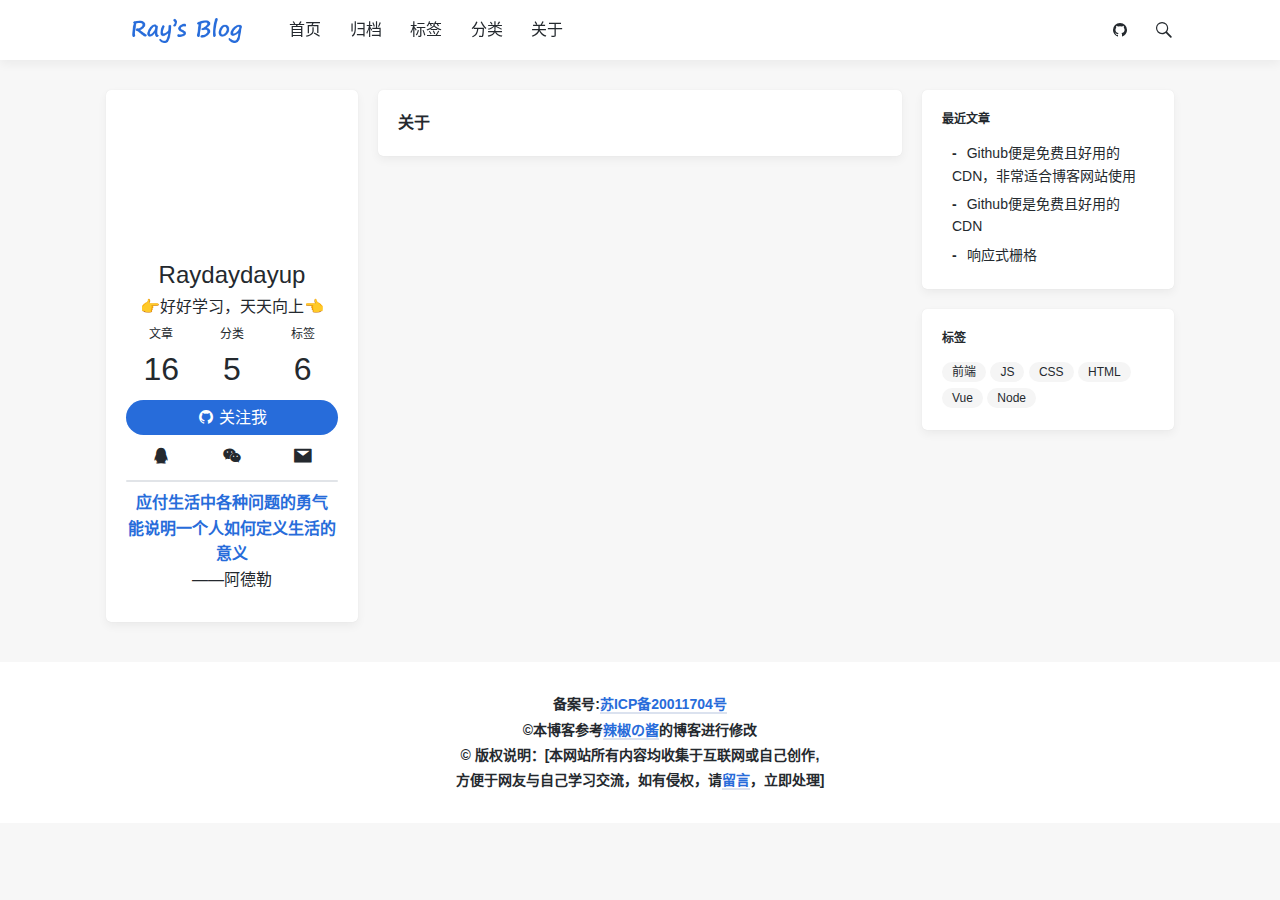
==== about.html @ 16dcd5f9 "分类页" ====
<!DOCTYPE html>
<html lang="zh-CN">

<head>
  <meta charset="UTF-8">
  <meta name="viewport" content="width=device-width, initial-scale=1.0">
  <title>关于-Ray&#39;s Blog</title>
  <link rel="shortcut icon" href="./favicon.ico" type="image/x-icon">
  <link rel="stylesheet" href="./css/base.css">
  <link rel="stylesheet" href="./css/grid.css">
  <link rel="stylesheet" href="./css/animate.css">
  <link rel="stylesheet" href="./css/iconfont.css">
  <link rel="stylesheet" href="./css/markdown.css">
  <link rel="stylesheet" href="./css/archive.css">
  <script src="./js/rem.js"></script>
  <!-- <script src="./lib/lazysizes.min.js" async=""></script> -->
</head>

<body>
  <!-- 头部导航栏 -->
  <header class="common-header">
    <div class="container height-100 clearfix">
      <div class="row">
        <div class="col-2 logo">
          <a href="./index.html">
            <img src="./images/logo362x82.png" alt="">
          </a>
        </div>
        <nav class="col-10 menu">
          <div class="visible-lg clearfix">
            <div class="menu-left fl">
              <a href="#">首页</a>
              <a href="#">归档</a>
              <a href="#">标签</a>
              <a href="#">分类</a>
              <a href="#">关于</a>
            </div>
            <div class="menu-right fr">
              <a href="#"><i class="iconfont icon-github-fill"></i></a>
              <a href="#"><i class="iconfont icon-search"></i></a>
            </div>
          </div>
          <div class="hidden-lg menu-not-lg">
            <a href="#">首页</a>
            <a href="#">归档</a>
            <a href="#">标签</a>
            <a href="#">分类</a>
            <a href="#">关于</a>
            <a href="#"><i class="iconfont icon-github-fill"></i></a>
            <a href="#"><i class="iconfont icon-search"></i></a>
          </div>
        </nav>
      </div>

    </div>


  </header>
  <!-- 主体内容 -->
  <div class="container animated fadeIn">
    <!-- 用来当作padding-top -->
    <div class="row visible-lg" style="height: 80px;"></div>
    <div class="row visible-md" style="height: 140px;"></div>
    <div class="row visible-sm" style="height: 125px;"></div>
    <div class="row">
      <!-- 左边区域 -->
      <div id="left-area" class="col-3-slg col-4-md hidden-sm">
        <div class="card-container">
          <div class="card-content personal-info">
            <div class="user-img">
              <img src="./favicon.ico" alt="">
            </div>
            <h2 class="font-regular">Raydaydayup</h2>
            <p>👉好好学习，天天向上👈</p>
            <nav class="row nav-statistics">
              <!-- <div class="col-4-sm"></div> -->
              <a href="#" class="col-4-sm">
                <h6 class="font-regular">文章</h6>
                <h2 class="font-regular">16</h2>
              </a>
              <a href="#" class="col-4-sm">
                <h6 class="font-regular">分类</h6>
                <h2 class="font-regular">5</h2>
              </a>
              <a href="#" class="col-4-sm">
                <h6 class="font-regular">标签</h6>
                <h2 class="font-regular">6</h2>
              </a>
            </nav>
            <a href="#" class="row nav-github"><i class="iconfont icon-github-fill"></i><span>关注我</span></a>
            <nav class="row nav-contact">
              <a href="#" class="col-4-sm">
                <i class="iconfont icon-QQ"></i>
              </a>
              <a href="#" class="col-4-sm">
                <i class="iconfont icon-wechat-fill"></i>
              </a>
              <a href="#" class="col-4-sm">
                <i class="iconfont icon-mail-fill"></i>
              </a>
            </nav>
            <hr>
            <div class="words">
              <p class="font-heavy">应付生活中各种问题的勇气</p>
              <p class="font-heavy">能说明一个人如何定义生活的意义</p>
              <p>——阿德勒</p>
            </div>
          </div>
        </div>
        <div class="card-container hidden-slg">
          <div class="card-content category-card recent-articles">
            <h6>最近文章</h6>
            <a href="#">Github便是免费且好用的CDN，非常适合博客网站使用</a>
            <a href="#">Github便是免费且好用的CDN</a>
            <a href="#">响应式栅格</a>
          </div>
        </div>
        <div class="card-container hidden-slg">
          <div class="card-content tags-card">
            <h6>标签</h6>
            <a href="#">前端</a>
            <a href="#">JS</a>
            <a href="#">CSS</a>
            <a href="#">HTML</a>
            <a href="#">Vue</a>
            <a href="#">Node</a>
          </div>
        </div>
      </div>
      <!-- 中间文章列表 -->
      <div id="center-area" class="col-6-slg col-8-md">
        <div class="card-container">
          <div class="card-content">
            <h4>关于</h4>
            <!-- <img src="./images/slider1.jpg" alt=""> -->
          </div>
        </div>


      </div>
      <div class="col-3-slg col-4-md  visible-sm">
        <div class="card-container">
          <div class="card-content personal-info">
            <div class="user-img">
              <img src="./favicon.ico" alt="">
            </div>
            <h2 class="font-regular">Raydaydayup</h2>
            <p>👉好好学习，天天向上👈</p>
            <nav class="row nav-statistics">
              <!-- <div class="col-4-sm"></div> -->
              <a href="#" class="col-4-sm">
                <h6 class="font-regular">文章</h6>
                <h2 class="font-regular">16</h2>
              </a>
              <a href="#" class="col-4-sm">
                <h6 class="font-regular">分类</h6>
                <h2 class="font-regular">5</h2>
              </a>
              <a href="#" class="col-4-sm">
                <h6 class="font-regular">标签</h6>
                <h2 class="font-regular">6</h2>
              </a>
            </nav>
            <a href="#" class="row nav-github"><i class="iconfont icon-github-fill"></i><span>关注我</span></a>
            <nav class="row nav-contact">
              <a href="#" class="col-4-sm">
                <i class="iconfont icon-QQ"></i>
              </a>
              <a href="#" class="col-4-sm">
                <i class="iconfont icon-wechat-fill"></i>
              </a>
              <a href="#" class="col-4-sm">
                <i class="iconfont icon-mail-fill"></i>
              </a>
            </nav>
            <hr>
            <div class="words">
              <p class="font-heavy">应付生活中各种问题的勇气</p>
              <p class="font-heavy">能说明一个人如何定义生活的意义</p>
              <p>——阿德勒</p>
            </div>
          </div>
        </div>
        <div class="card-container hidden-slg">
          <div class="card-content category-card recent-articles">
            <h6>最近文章</h6>
            <a href="#">Github便是免费且好用的CDN，非常适合博客网站使用</a>
            <a href="#">Github便是免费且好用的CDN</a>
            <a href="#">响应式栅格</a>
          </div>
        </div>
        <div class="card-container hidden-slg">
          <div class="card-content tags-card">
            <h6>标签</h6>
            <a href="#">前端</a>
            <a href="#">JS</a>
            <a href="#">CSS</a>
            <a href="#">HTML</a>
            <a href="#">Vue</a>
            <a href="#">Node</a>
          </div>
        </div>
      </div>
      <!-- 右边区域 -->
      <div id="right-area" class="col-3-slg visible-slg">
        <div class="card-container">
          <div class="card-content category-card recent-articles">
            <h6>最近文章</h6>
            <a href="#">Github便是免费且好用的CDN，非常适合博客网站使用</a>
            <a href="#">Github便是免费且好用的CDN</a>
            <a href="#">响应式栅格</a>
          </div>
        </div>
        <div class="card-container">
          <div class="card-content tags-card">
            <h6>标签</h6>
            <a href="#">前端</a>
            <a href="#">JS</a>
            <a href="#">CSS</a>
            <a href="#">HTML</a>
            <a href="#">Vue</a>
            <a href="#">Node</a>
          </div>
        </div>
      </div>
    </div>
  </div>
  <footer class="common-footer">
    <div class="container">
      <div class="row">
        <h5>备案号:<a href="http://beian.miit.gov.cn" target="_blank" rel="noopener noreferrer">苏ICP备20011704号</a></h5>
        <h5>©本博客参考<a href="https://removeif.github.io/removeif-demo/" target="_blank">辣椒の酱</a>的博客进行修改</h5>
        <h5>© 版权说明：[本网站所有内容均收集于互联网或自己创作,
        </h5>
        <h5>方便于网友与自己学习交流，如有侵权，请<a target="_blank"
            href="http://mail.qq.com/cgi-bin/qm_share?t=qm_mailme&amp;email=-oSKjJqfh5qfh4uOvpiRhpOfl5LQnZGT">留言</a>，立即处理]
        </h5>
      </div>
    </div>
  </footer>
  <!-- <script src="./lib/highlight.pack.js"></script>
  <script src="./lib/markdown-it.min.js"></script>
  <script src="./lib/markdown-it-sub.min.js"></script>
  <script src="./lib/markdown-it-sup.min.js"></script>
  <script src="./lib/markdown-it-footnote.min.js"></script>
  <script src="./lib/markdown-it-deflist.min.js"></script>
  <script src="./lib/markdown-it-mark.min.js"></script>
  <script src="./lib/markdown-it-task-lists.min.js"></script>
  <script src="./lib/markdownItAnchor.umd.js"></script>
  <script src="./lib/markdownItTocDoneRight.umd.js"></script>
  <script src="./js/markdown-init.js"></script> -->
  <script src="./js/fixed.js"></script>
</body>

</html>
---- css/base.css ----
/*css基础样式*/
/*css样式重置*/
body,
div,
ul,
li,
ol,
h1,
h2,
h3,
h4,
h5,
h6,
input,
textarea,
select,
p,
dl,
dt,
dd,
a,
img,
button,
form,
table,
th,
tr,
td,
tbody,
article,
aside,
details,
figcaption,
figure,
footer,
header,
menu,
nav,
section {
  margin: 0;
  padding: 0;
  /*所有盒子采用内减模式*/
  box-sizing: border-box;
}
* {
  box-sizing: border-box;
}
body {
  font-size: 0.16rem;
  color: #24292e;
  font-family: -apple-system, BlinkMacSystemFont, "Segoe UI", "Roboto", "Oxygen", "Ubuntu", "Cantarell", "Fira Sans", "Droid Sans", "Helvetica Neue", "Helvetica", "Arial", sans-serif;
  line-height: 1.6;
  background-color: #f7f7f7;
}
a {
  background-color: initial;
  color: #286cda;
  text-decoration: none;
  border-bottom: 0.02rem solid #dbe2ef;
}
a:active,
a:hover {
  outline-width: 0;
}
a:hover {
  border-bottom: 0.02rem solid #286cda;
}
a:not([href]) {
  color: inherit;
  text-decoration: none;
}
input {
  border: none;
  outline: none;
}
/*废物利用*/
em,
i {
  font-style: normal;
}
/*公共样式*/
.fl {
  float: left;
}
.fr {
  float: right;
}
/*清除浮动*/
.clearfix::before,
.clearfix::after {
  content: "";
  display: block;
  clear: both;
  visibility: hidden;
  line-height: 0;
  height: 0;
}
.fz-48 {
  font-size: 0.48rem;
}
.fz-40 {
  font-size: 0.4rem;
}
h1 {
  font-size: 0.32rem;
}
h2 {
  font-size: 0.24rem;
}
h3 {
  font-size: 0.2rem;
}
h4 {
  font-size: 0.16rem;
}
h5 {
  font-size: 0.14rem;
}
h6 {
  font-size: 0.12rem;
}
.font-light {
  font-weight: 300;
}
.font-regular {
  font-weight: 400;
}
.font-heavy {
  font-weight: 600;
}
.height-100 {
  height: 100%;
}
hr {
  box-sizing: initial;
  overflow: hidden;
  background: transparent;
  height: 0.02rem;
  padding: 0;
  background-color: #e1e4e8;
  border: 0;
  border-radius: 0.02rem;
}
.card-container {
  width: 100%;
  padding: 0.1rem;
}
.card-content {
  position: relative;
  background-color: #fff;
  box-shadow: 0 4px 10px rgba(0, 0, 0, 0.05), 0 0 1px rgba(0, 0, 0, 0.1);
  padding: 0.2rem;
  border-radius: 5px;
}
.common-header {
  position: fixed;
  z-index: 999;
  top: 0;
  left: 0;
  right: 0;
  width: 100%;
  background-color: #fff;
  box-shadow: 0 4px 10px rgba(0, 0, 0, 0.05);
  line-height: 60px;
}
.common-header a {
  color: #24292e;
  border-bottom: none;
}
.common-header a:active,
.common-header a:hover {
  outline-width: 0;
  color: #286cda;
}
.common-header .logo {
  height: 60px;
  padding: 0 0.1rem;
  text-align: center;
}
.common-header .logo img {
  width: 100%;
  max-width: 110px;
  vertical-align: middle;
}
.common-header .menu {
  text-align: center;
  height: 60px;
}
.common-header .menu a {
  padding: 0 0.12rem;
}
.common-header .menu .menu-not-lg {
  width: 100%;
  white-space: nowrap;
  overflow-x: auto;
}
.common-footer {
  margin-top: 0.3rem;
  background-color: #fff;
  text-align: center;
  padding: 0.3rem;
  line-height: 1.8;
}
.personal-info {
  padding-top: 0.3rem;
  padding-bottom: 0.3rem;
  text-align: center;
}
.personal-info a {
  display: block;
  color: #24292e;
  border: none;
}
.personal-info .user-img {
  display: inline-block;
  width: 128px;
  height: 128px;
  border-radius: 50%;
  overflow: hidden;
}
.personal-info .user-img img {
  width: 100%;
}
.personal-info .user-img img:hover {
  transition: transform 0.3s;
  transform: scale(1.1);
}
.personal-info .nav-statistics h6 {
  margin-top: 0.05rem;
}
.personal-info .nav-statistics h2 {
  font-size: 0.32rem;
}
.personal-info .nav-github {
  background-color: #276cda;
  height: 35px;
  margin: 0.05rem 0;
  border-radius: 30px;
  line-height: 35px;
  color: #fff;
}
.personal-info .nav-github > span {
  padding-left: 5px;
}
.personal-info .nav-contact {
  margin-top: 0.05rem;
}
.personal-info .nav-contact i {
  font-size: 0.2rem;
}
.personal-info .words p:not(:last-child) {
  color: #276cda;
}
.category-card h6 {
  margin-bottom: 0.1rem;
}
.category-card a {
  font-size: 0.14rem;
  display: block;
  padding: 0.03rem 0.1rem;
  color: #24292e;
  border-bottom: none;
}
.category-card a:hover {
  color: #286cda;
  background-color: #f5f5f5;
}
.tags-card h6 {
  margin-bottom: 0.1rem;
}
.tags-card a {
  margin: 0.05rem 0;
  font-size: 0.12rem;
  padding: 0.03rem 0.1rem;
  border-radius: 0.15rem;
  color: #24292e;
  border-bottom: none;
  background-color: #f5f5f5;
}
.tags-card a:hover {
  color: #286cda;
}
.recent-articles a::before {
  content: "-";
  font-weight: 600;
  margin-right: 0.1rem;
}
---- css/grid.css ----
html,
body {
  height: 100%;
  width: 100%;
  margin: 0;
  padding: 0;
  left: 0;
  top: 0;
}
.container {
  width: 100%;
  margin-left: auto;
  margin-right: auto;
}
.container * {
  box-sizing: border-box;
}
.row {
  position: relative;
  width: 100%;
}
.row [class^="col"] {
  float: left;
  min-height: 0.125rem;
}
.row::after {
  content: "";
  display: table;
  clear: both;
}
.col-1,
.col-2,
.col-3,
.col-4,
.col-5,
.col-6,
.col-7,
.col-8,
.col-9,
.col-10,
.col-11,
.col-12,
.col-1-md,
.col-2-md,
.col-3-md,
.col-4-md,
.col-5-md,
.col-6-md,
.col-7-md,
.col-8-md,
.col-9-md,
.col-10-md,
.col-11-md,
.col-12-md,
.col-1-slg,
.col-2-slg,
.col-3-slg,
.col-4-slg,
.col-5-slg,
.col-6-slg,
.col-7-slg,
.col-8-slg,
.col-9-slg,
.col-10-slg .col-11-slg,
.col-12-slg {
  width: 100%;
}
.col-1-sm {
  width: 8.33333333%;
}
.col-2-sm {
  width: 16.66666667%;
}
.col-3-sm {
  width: 25%;
}
.col-4-sm {
  width: 33.33333333%;
}
.col-5-sm {
  width: 41.66666667%;
}
.col-6-sm {
  width: 50%;
}
.col-7-sm {
  width: 58.33333333%;
}
.col-8-sm {
  width: 66.66666667%;
}
.col-9-sm {
  width: 75%;
}
.col-10-sm {
  width: 83.33333333%;
}
.col-11-sm {
  width: 91.66666667%;
}
.col-12-sm {
  width: 100%;
}
.hidden-sm,
.visible-lg,
.visible-md,
.visible-slg {
  display: none;
}
.hidden-md,
.hidden-lg,
.visible-sm,
.hidden-slg {
  display: block;
}
@media only screen and (min-width: 768px) {
  .container {
    width: 96%;
  }
  .col-1-md {
    width: 8.33333333%;
  }
  .col-2-md {
    width: 16.66666667%;
  }
  .col-3-md {
    width: 25%;
  }
  .col-4-md {
    width: 33.33333333%;
  }
  .col-5-md {
    width: 41.66666667%;
  }
  .col-6-md {
    width: 50%;
  }
  .col-7-md {
    width: 58.33333333%;
  }
  .col-8-md {
    width: 66.66666667%;
  }
  .col-9-md {
    width: 75%;
  }
  .col-10-md {
    width: 83.33333333%;
  }
  .col-11-md {
    width: 91.66666667%;
  }
  .col-12-md {
    width: 100%;
  }
  .hidden-sm,
  .hidden-lg,
  .visible-md,
  .hidden-slg {
    display: block;
  }
  .hidden-md,
  .visible-sm,
  .visible-lg,
  .visible-slg {
    display: none;
  }
}
@media only screen and (min-width: 960px) {
  .container {
    width: 90%;
  }
  .col-1 {
    width: 8.33333333%;
  }
  .col-2 {
    width: 16.66666667%;
  }
  .col-3 {
    width: 25%;
  }
  .col-4 {
    width: 33.33333333%;
  }
  .col-5 {
    width: 41.66666667%;
  }
  .col-6 {
    width: 50%;
  }
  .col-7 {
    width: 58.33333333%;
  }
  .col-8 {
    width: 66.66666667%;
  }
  .col-9 {
    width: 75%;
  }
  .col-10 {
    width: 83.33333333%;
  }
  .col-11 {
    width: 91.66666667%;
  }
  .col-12 {
    width: 100%;
  }
  .hidden-lg,
  .visible-sm,
  .visible-md,
  .visible-slg {
    display: none;
  }
  .hidden-md,
  .visible-lg,
  .hidden-slg {
    display: block;
  }
}
@media only screen and (min-width: 1280px) {
  .container {
    width: 85%;
    max-width: 1280px;
  }
  .col-1-slg {
    width: 8.33333333%;
  }
  .col-2-slg {
    width: 16.66666667%;
  }
  .col-3-slg {
    width: 25%;
  }
  .col-4-slg {
    width: 33.33333333%;
  }
  .col-5-slg {
    width: 41.66666667%;
  }
  .col-6-slg {
    width: 50%;
  }
  .col-7-slg {
    width: 58.33333333%;
  }
  .col-8-slg {
    width: 66.66666667%;
  }
  .col-9-slg {
    width: 75%;
  }
  .col-10-slg {
    width: 83.33333333%;
  }
  .col-11-slg {
    width: 91.66666667%;
  }
  .col-12-slg {
    width: 100%;
  }
  .hidden-slg {
    display: none;
  }
  .visible-slg {
    display: block;
  }
}
---- css/iconfont.css ----
@font-face {
	font-family: "iconfont";
	src: url("[data-uri]")
		format("woff2"); /* iOS 4.1- */
}

.iconfont {
	font-family: "iconfont" !important;
	font-size: 16px;
	font-style: normal;
	-webkit-font-smoothing: antialiased;
	-moz-osx-font-smoothing: grayscale;
}

.icon-search:before {
	content: "\e731";
}

.icon-check-circle:before {
	content: "\e77d";
}

.icon-close-circle:before {
	content: "\e77e";
}

.icon-frown:before {
	content: "\e77f";
}

.icon-info-circle:before {
	content: "\e780";
}

.icon-left-circle:before {
	content: "\e781";
}

.icon-down-circle:before {
	content: "\e782";
}

.icon-minus-circle:before {
	content: "\e783";
}

.icon-meh:before {
	content: "\e784";
}

.icon-plus-circle:before {
	content: "\e785";
}

.icon-question-circle:before {
	content: "\e786";
}

.icon-right-circle:before {
	content: "\e787";
}

.icon-smile:before {
	content: "\e788";
}

.icon-time-circle:before {
	content: "\e789";
}

.icon-timeout:before {
	content: "\e78a";
}

.icon-earth:before {
	content: "\e78b";
}

.icon-up-circle:before {
	content: "\e78c";
}

.icon-warning-circle:before {
	content: "\e78d";
}

.icon-sync:before {
	content: "\e78e";
}

.icon-reload:before {
	content: "\e78f";
}

.icon-logout:before {
	content: "\e790";
}

.icon-eye:before {
	content: "\e791";
}

.icon-location:before {
	content: "\e792";
}

.icon-user:before {
	content: "\e7ae";
}

.icon-solution:before {
	content: "\e7b5";
}

.icon-file-add:before {
	content: "\e7b7";
}

.icon-file-image:before {
	content: "\e7b8";
}

.icon-file-markdown:before {
	content: "\e7b9";
}

.icon-file:before {
	content: "\e7bb";
}

.icon-file-text:before {
	content: "\e7ba";
}

.icon-filter:before {
	content: "\e7c7";
}

.icon-unlock:before {
	content: "\e7c9";
}

.icon-lock:before {
	content: "\e7ca";
}

.icon-folder:before {
	content: "\e7d1";
}

.icon-folder-open:before {
	content: "\e7d2";
}

.icon-calendar:before {
	content: "\e7d3";
}

.icon-read:before {
	content: "\e7d8";
}

.icon-mail:before {
	content: "\e7de";
}

.icon-heart:before {
	content: "\e7df";
}

.icon-edit:before {
	content: "\e7e1";
}

.icon-tag:before {
	content: "\e7e4";
}

.icon-tags:before {
	content: "\e7e5";
}

.icon-fullscreen:before {
	content: "\e7ec";
}

.icon-fullscreen-exit:before {
	content: "\e7ed";
}

.icon-doubleleft:before {
	content: "\e7ee";
}

.icon-doubleright:before {
	content: "\e7ef";
}

.icon-upload:before {
	content: "\e7f0";
}

.icon-vertical-align-top:before {
	content: "\e7f1";
}

.icon-download:before {
	content: "\e7f2";
}

.icon-indent:before {
	content: "\e7f3";
}

.icon-outdent:before {
	content: "\e7f4";
}

.icon-menu:before {
	content: "\e7f5";
}

.icon-unorderedlist:before {
	content: "\e7f6";
}

.icon-orderedlist:before {
	content: "\e7f7";
}

.icon-mail-fill:before {
	content: "\e86f";
}

.icon-apple:before {
	content: "\e87e";
}

.icon-android:before {
	content: "\e87f";
}

.icon-Gitlab:before {
	content: "\e880";
}

.icon-HTML-fill:before {
	content: "\e881";
}

.icon-QQ:before {
	content: "\e882";
}

.icon-weibo:before {
	content: "\e883";
}

.icon-wechat-fill:before {
	content: "\e884";
}

.icon-github-fill:before {
	content: "\e885";
}
---- css/markdown.css ----
.markdown-body {
  -ms-text-size-adjust: 100%;
  -webkit-text-size-adjust: 100%;
  font-size: 0.16rem;
  padding: 0.25rem;
  color: #24292e;
  font-family: -apple-system, BlinkMacSystemFont, "Segoe UI", "Roboto", "Oxygen", "Ubuntu", "Cantarell", "Fira Sans", "Droid Sans", "Helvetica Neue", "Helvetica", "Arial", sans-serif;
  line-height: 1.6;
  word-wrap: break-word;
}
.markdown-body * {
  box-sizing: border-box;
}
.markdown-body .octicon {
  display: inline-block;
  fill: currentColor;
  vertical-align: text-bottom;
}
.markdown-body .anchor {
  float: left;
  line-height: 1;
  margin-left: -0.2rem;
  padding-right: 0.04rem;
  border: none;
}
.markdown-body .anchor:focus {
  outline: none;
}
.markdown-body h1 .octicon-link,
.markdown-body h2 .octicon-link,
.markdown-body h3 .octicon-link,
.markdown-body h4 .octicon-link,
.markdown-body h5 .octicon-link,
.markdown-body h6 .octicon-link {
  color: #1f8dc3;
  vertical-align: middle;
  visibility: hidden;
}
.markdown-body h1:hover .anchor,
.markdown-body h2:hover .anchor,
.markdown-body h3:hover .anchor,
.markdown-body h4:hover .anchor,
.markdown-body h5:hover .anchor,
.markdown-body h6:hover .anchor {
  border: none;
}
.markdown-body h1:hover .anchor .octicon-link,
.markdown-body h2:hover .anchor .octicon-link,
.markdown-body h3:hover .anchor .octicon-link,
.markdown-body h4:hover .anchor .octicon-link,
.markdown-body h5:hover .anchor .octicon-link,
.markdown-body h6:hover .anchor .octicon-link {
  visibility: visible;
}
.markdown-body h1:hover .anchor .octicon-link:before,
.markdown-body h2:hover .anchor .octicon-link:before,
.markdown-body h3:hover .anchor .octicon-link:before,
.markdown-body h4:hover .anchor .octicon-link:before,
.markdown-body h5:hover .anchor .octicon-link:before,
.markdown-body h6:hover .anchor .octicon-link:before {
  width: 0.16rem;
  height: 0.16rem;
  content: "#";
  font-weight: normal;
  display: inline-block;
}
.markdown-body h1,
.markdown-body h2,
.markdown-body h3,
.markdown-body h4,
.markdown-body h5,
.markdown-body h6 {
  margin-top: 0.24rem;
  margin-bottom: 0.16rem;
  font-weight: 600;
  line-height: 1.35;
}
.markdown-body h1,
.markdown-body h2 {
  padding-bottom: 0.05rem;
  border-bottom: 0.01rem solid #eaecef;
}
.markdown-body h1 {
  font-size: 0.32rem;
}
.markdown-body h2 {
  font-size: 0.24rem;
}
.markdown-body h3 {
  font-size: 0.2rem;
}
.markdown-body h4 {
  font-size: 0.16rem;
}
.markdown-body h5 {
  font-size: 0.14rem;
}
.markdown-body h6 {
  font-size: 0.12rem;
}
.markdown-body a {
  background-color: initial;
  color: #2d75ff;
  text-decoration: none;
  border-bottom: 0.02rem solid #dbe2ef;
}
.markdown-body a:active,
.markdown-body a:hover {
  outline-width: 0;
}
.markdown-body a:hover {
  border-bottom: 0.02rem solid #2d75ff;
}
.markdown-body a:not([href]) {
  color: inherit;
  text-decoration: none;
}
.markdown-body details {
  display: block;
}
.markdown-body summary {
  display: list-item;
}
.markdown-body details summary {
  cursor: pointer;
}
.markdown-body strong {
  font-weight: 600;
}
.markdown-body img {
  border-style: none;
  max-width: 100%;
  box-sizing: initial;
  background-color: #fff;
}
.markdown-body img[align="right"] {
  padding-left: 0.2rem;
}
.markdown-body img[align="left"] {
  padding-right: 0.2rem;
}
.markdown-body hr {
  box-sizing: initial;
  overflow: hidden;
  background: transparent;
  height: 0.25em;
  padding: 0;
  margin: 0.24rem 0;
  background-color: #e1e4e8;
  border: 0;
}
.markdown-body hr:after,
.markdown-body hr:before {
  display: table;
  content: "";
}
.markdown-body hr:after {
  clear: both;
}
.markdown-body input {
  font: inherit;
  margin: 0;
  overflow: visible;
  font-family: inherit;
  font-size: inherit;
  line-height: inherit;
}
.markdown-body input::-webkit-inner-spin-button,
.markdown-body input::-webkit-outer-spin-button {
  margin: 0;
  -webkit-appearance: none;
  appearance: none;
}
.markdown-body [type="checkbox"] {
  box-sizing: border-box;
  padding: 0;
}
.markdown-body ol,
.markdown-body ul {
  padding-left: 2em;
}
.markdown-body li {
  word-wrap: break-all;
}
.markdown-body li > p {
  margin-top: 0.16rem;
}
.markdown-body li + li {
  margin-top: 0.25em;
}
.markdown-body dl {
  padding: 0;
}
.markdown-body dl dt {
  padding: 0;
  margin-top: 0.16rem;
  font-size: 1em;
  font-style: italic;
  font-weight: 600;
}
.markdown-body dl dd {
  padding: 0 0.16rem;
  margin-bottom: 0.16rem;
}
.markdown-body table {
  border-spacing: 0;
  border-collapse: collapse;
  display: block;
  width: 100%;
  overflow: auto;
}
.markdown-body table td,
.markdown-body table th {
  padding: 0.06rem 0.13rem;
  border: 0.01rem solid #dfe2e5;
}
.markdown-body table th {
  font-weight: 600;
}
.markdown-body table tr {
  background-color: #fff;
  border-top: 0.01rem solid #c6cbd1;
}
.markdown-body table tr:nth-child(2n) {
  background-color: #f6f8fa;
}
.markdown-body kbd {
  display: inline-block;
  padding: 3px 5px;
  font: 11px SFMono-Regular, Consolas, Liberation Mono, Menlo, monospace;
  line-height: 0.1rem;
  color: #444d56;
  vertical-align: middle;
  background-color: #fafbfc;
  border: 1px solid #d1d5da;
  border-radius: 3px;
  box-shadow: inset 0 -1px 0 #d1d5da;
}
.markdown-body blockquote {
  margin: 0;
  padding: 1em 1em;
  background-color: #fafafa;
  color: #6a737d;
  border-left: 0.25em solid #dfe2e5;
}
.markdown-body blockquote > :first-child {
  margin-top: 0;
}
.markdown-body blockquote > :last-child {
  margin-bottom: 0;
}
.markdown-body code,
.markdown-body pre {
  font-family: "Inconsolata", "Consolas", "Monaco", monospace;
  font-size: 0.14rem;
}
.markdown-body code {
  padding: 0.2em 0.4em;
  margin: 0;
  font-size: 85%;
  background-color: #f2f2f2;
  border-radius: 3px;
  color: #ff2450;
}
.markdown-body pre {
  margin-top: 0;
  margin-bottom: 0;
  padding: 1em 2em;
  tab-size: 2em;
  -o-tab-size: 2em;
  -moz-tab-size: 2em;
  overflow: auto;
  line-height: 1.5;
  border-radius: 5px;
  background: #282c34;
  word-wrap: normal;
}
.markdown-body pre > code {
  font-size: 100%;
  word-break: normal;
  white-space: pre;
  background: transparent;
}
.markdown-body pre code {
  display: inline;
  max-width: auto;
  padding: 0;
  margin: 0;
  overflow: visible;
  line-height: inherit;
  word-wrap: normal;
  background-color: initial;
  border: 0;
  color: #abb2bf;
}
.markdown-body mark {
  padding: 0.1em 0.1em;
  margin: 0;
  border-radius: 3px;
  background-color: #fff3b4;
}
.markdown-body .task-list-item {
  list-style-type: none;
}
.markdown-body .task-list-item input {
  margin: 0 0.2em 0.25em -1.6em;
  vertical-align: middle;
}
.markdown-body .task-list-item + .task-list-item {
  margin-top: 3px;
}
.markdown-body blockquote,
.markdown-body details,
.markdown-body dl,
.markdown-body ol,
.markdown-body p,
.markdown-body pre,
.markdown-body table,
.markdown-body ul {
  margin-top: 0;
  margin-bottom: 0.16rem;
}
.markdown-body :checked + .radio-label {
  position: relative;
  z-index: 1;
  border-color: #0366d6;
}
.markdown-body > :first-child {
  margin-top: 0 !important;
}
.markdown-body > :last-child {
  margin-bottom: 0 !important;
}
.markdown-body:after,
.markdown-body:before {
  display: table;
  content: "";
}
.markdown-body:after {
  clear: both;
}
.markdown-body .hljs {
  display: block;
  overflow-x: auto;
  color: #abb2bf;
  background: #282c34;
}
.markdown-body .hljs-keyword,
.markdown-body .hljs-operator {
  color: #f92672;
}
.markdown-body .hljs-pattern-match {
  color: #f92672;
}
.markdown-body .hljs-pattern-match .hljs-constructor {
  color: #61aeee;
}
.markdown-body .hljs-function {
  color: #61aeee;
}
.markdown-body .hljs-function .hljs-params {
  color: #a6e22e;
}
.markdown-body .hljs-function .hljs-params .hljs-typing {
  color: #fd971f;
}
.markdown-body .hljs-module-access .hljs-module {
  color: #7e57c2;
}
.markdown-body .hljs-constructor {
  color: #e2b93d;
}
.markdown-body .hljs-constructor .hljs-string {
  color: #9ccc65;
}
.markdown-body .hljs-comment,
.markdown-body .hljs-quote {
  color: #b18eb1;
  font-style: italic;
}
.markdown-body .hljs-doctag,
.markdown-body .hljs-formula {
  color: #c678dd;
}
.markdown-body .hljs-section,
.markdown-body .hljs-name,
.markdown-body .hljs-selector-tag,
.markdown-body .hljs-deletion,
.markdown-body .hljs-subst {
  color: #e06c75;
}
.markdown-body .hljs-literal {
  color: #56b6c2;
}
.markdown-body .hljs-string,
.markdown-body .hljs-regexp,
.markdown-body .hljs-addition,
.markdown-body .hljs-attribute,
.markdown-body .hljs-meta-string {
  color: #98c379;
}
.markdown-body .hljs-built_in,
.markdown-body .hljs-class .hljs-title {
  color: #e6c07b;
}
.markdown-body .hljs-attr,
.markdown-body .hljs-variable,
.markdown-body .hljs-template-variable,
.markdown-body .hljs-type,
.markdown-body .hljs-selector-class,
.markdown-body .hljs-selector-attr,
.markdown-body .hljs-selector-pseudo,
.markdown-body .hljs-number {
  color: #d19a66;
}
.markdown-body .hljs-symbol,
.markdown-body .hljs-bullet,
.markdown-body .hljs-link,
.markdown-body .hljs-meta,
.markdown-body .hljs-selector-id,
.markdown-body .hljs-title {
  color: #61aeee;
}
.markdown-body .hljs-emphasis {
  font-style: italic;
}
.markdown-body .hljs-strong {
  font-weight: bold;
}
.markdown-body .hljs-link {
  text-decoration: underline;
}
---- css/archive.css ----
/*
 * @Author       : Ray
 * @Date         : 2020-04-16 07:38:54
 * @LastEditors  : Ray
 * @LastEditTime : 2020-04-16 08:44:15
 * @FilePath     : \myblog\less\archive.less
 * @Description  : file content
 */
.recent-articles.archive h4 {
  margin-bottom: 0.1rem;
}
.recent-articles.archive h5.year {
  padding-left: 1em;
}
.recent-articles.archive h5.year > span {
  padding: 0 0.05rem;
  display: inline-block;
  background-color: #2962ff;
  color: #fff;
  border-radius: 0.03rem;
}
.recent-articles.archive h5.month {
  padding-left: 2.5em;
}
.recent-articles.archive h5.month > span {
  font-size: 0.14rem;
  margin: 0.05rem 0;
  padding: 0 0.08rem;
  display: inline-block;
  background-color: #2979ff;
  color: #fff;
  border-radius: 0.03rem;
}
.recent-articles.archive a {
  margin-left: 3em;
}
.recent-articles.archive a .time {
  font-size: 0.12rem;
  margin-right: 0.1rem;
  padding: 0 0.05rem;
  display: inline-block;
  background-color: #448aff;
  color: #fff;
  border-radius: 0.05rem;
}
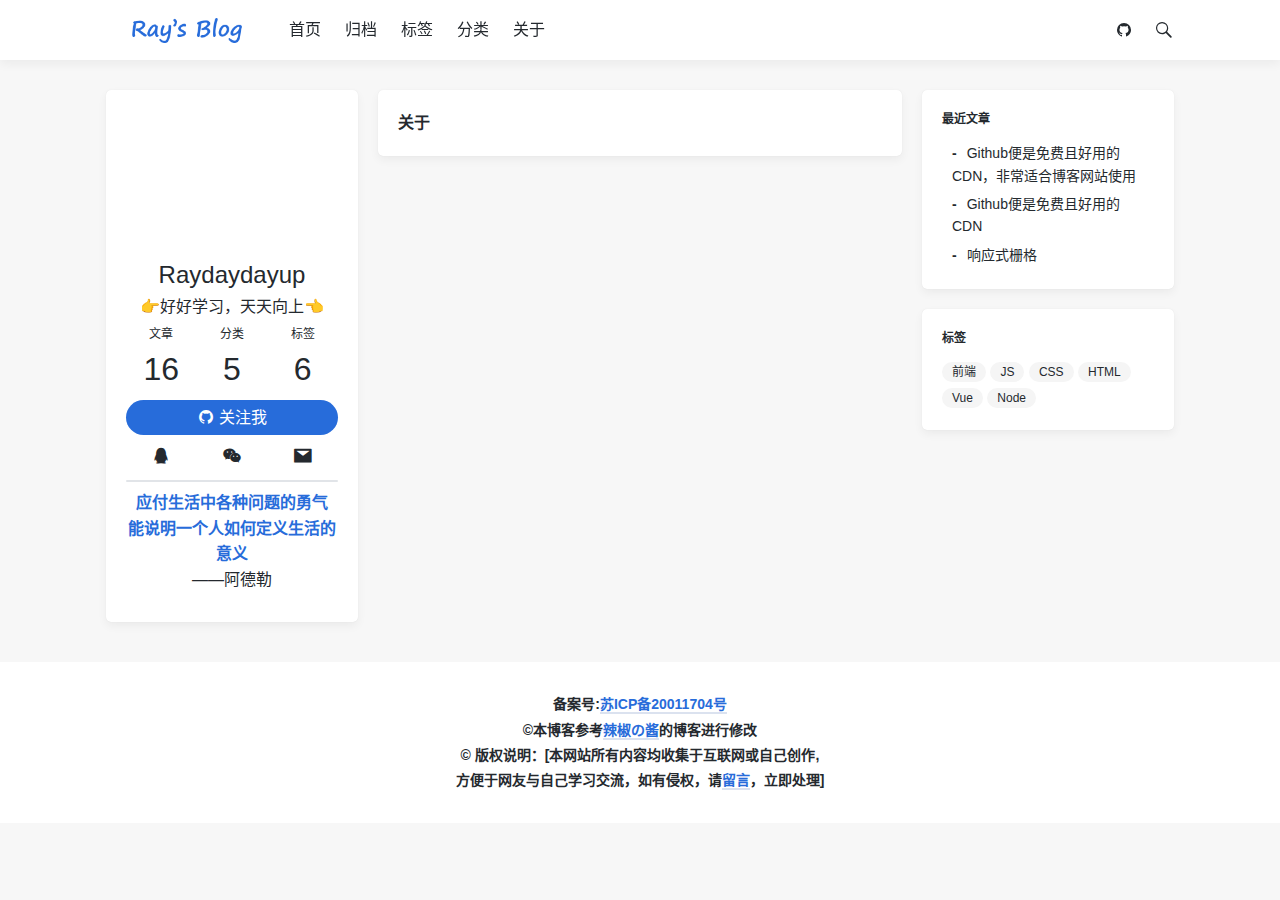
==== commit a91c8489: "公共头部替换" ====
--- a/about.html
+++ b/about.html
@@ -28,27 +28,10 @@
         </div>
         <nav class="col-10 menu">
           <div class="visible-lg clearfix">
-            <div class="menu-left fl">
-              <a href="#">首页</a>
-              <a href="#">归档</a>
-              <a href="#">标签</a>
-              <a href="#">分类</a>
-              <a href="#">关于</a>
-            </div>
-            <div class="menu-right fr">
-              <a href="#"><i class="iconfont icon-github-fill"></i></a>
-              <a href="#"><i class="iconfont icon-search"></i></a>
-            </div>
-          </div>
-          <div class="hidden-lg menu-not-lg">
-            <a href="#">首页</a>
-            <a href="#">归档</a>
-            <a href="#">标签</a>
-            <a href="#">分类</a>
-            <a href="#">关于</a>
-            <a href="#"><i class="iconfont icon-github-fill"></i></a>
-            <a href="#"><i class="iconfont icon-search"></i></a>
-          </div>
+            <div class="menu-left fl"></div>
+            <div class="menu-right fr"></div>
+          </div>
+          <div class="hidden-lg menu-not-lg"></div>
         </nav>
       </div>
 
@@ -225,30 +208,9 @@
       </div>
     </div>
   </div>
-  <footer class="common-footer">
-    <div class="container">
-      <div class="row">
-        <h5>备案号:<a href="http://beian.miit.gov.cn" target="_blank" rel="noopener noreferrer">苏ICP备20011704号</a></h5>
-        <h5>©本博客参考<a href="https://removeif.github.io/removeif-demo/" target="_blank">辣椒の酱</a>的博客进行修改</h5>
-        <h5>© 版权说明：[本网站所有内容均收集于互联网或自己创作,
-        </h5>
-        <h5>方便于网友与自己学习交流，如有侵权，请<a target="_blank"
-            href="http://mail.qq.com/cgi-bin/qm_share?t=qm_mailme&amp;email=-oSKjJqfh5qfh4uOvpiRhpOfl5LQnZGT">留言</a>，立即处理]
-        </h5>
-      </div>
-    </div>
-  </footer>
-  <!-- <script src="./lib/highlight.pack.js"></script>
-  <script src="./lib/markdown-it.min.js"></script>
-  <script src="./lib/markdown-it-sub.min.js"></script>
-  <script src="./lib/markdown-it-sup.min.js"></script>
-  <script src="./lib/markdown-it-footnote.min.js"></script>
-  <script src="./lib/markdown-it-deflist.min.js"></script>
-  <script src="./lib/markdown-it-mark.min.js"></script>
-  <script src="./lib/markdown-it-task-lists.min.js"></script>
-  <script src="./lib/markdownItAnchor.umd.js"></script>
-  <script src="./lib/markdownItTocDoneRight.umd.js"></script>
-  <script src="./js/markdown-init.js"></script> -->
+  <script src="./js/element.js"></script>
+  <script src="./js/commonHeader.js"></script>
+  <script src="./js/commonFooter.js"></script>
   <script src="./js/fixed.js"></script>
 </body>
 
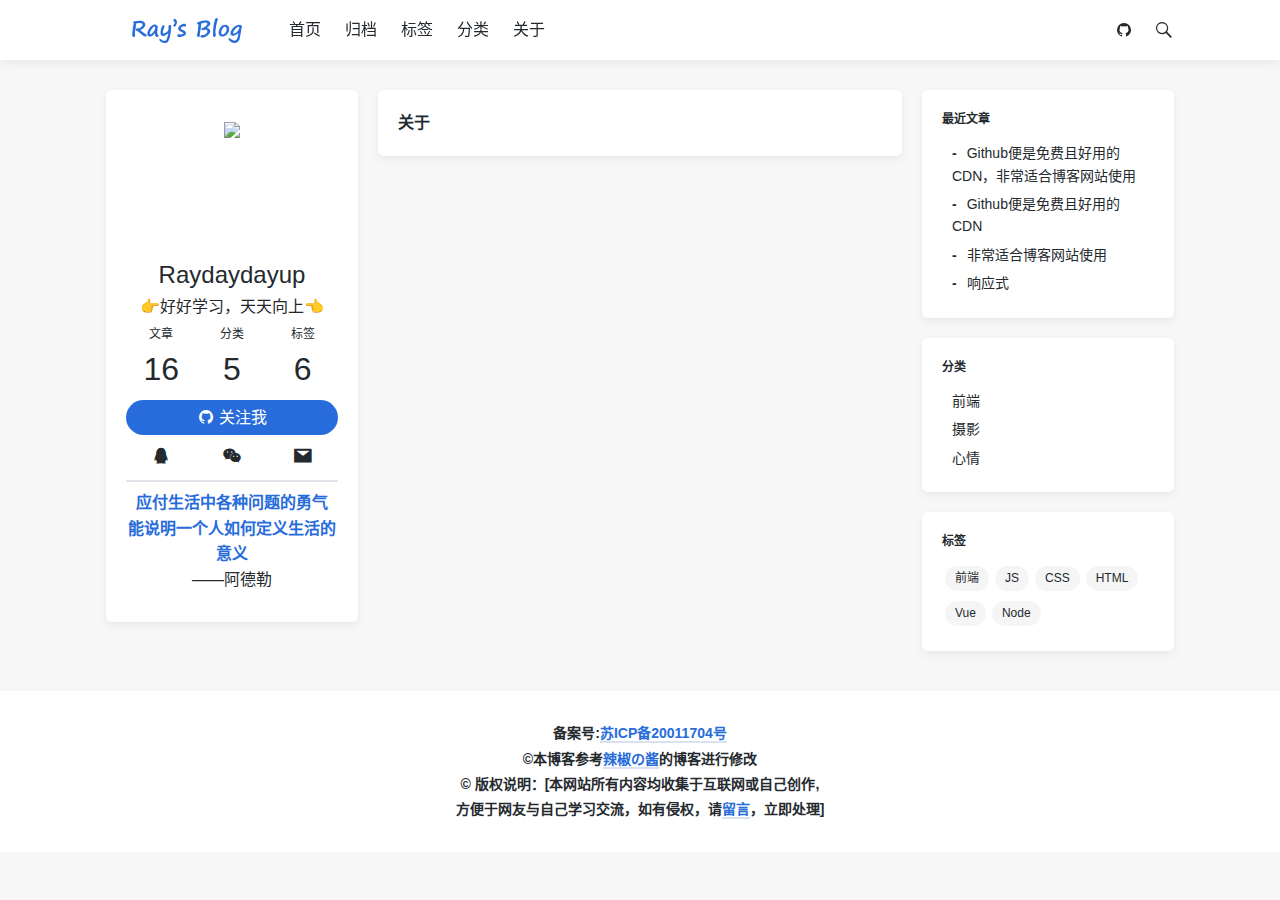
==== commit 20a56103: "所有页面动态加载和loading添加完毕" ====
--- a/about.html
+++ b/about.html
@@ -13,10 +13,32 @@
   <link rel="stylesheet" href="./css/markdown.css">
   <link rel="stylesheet" href="./css/archive.css">
   <script src="./js/rem.js"></script>
-  <!-- <script src="./lib/lazysizes.min.js" async=""></script> -->
+  <script src="./js/element.js"></script>
 </head>
 
 <body>
+  <div id="mask" class="mask">
+    <div class="spinner">
+      <div class="spinner-container container1">
+        <div class="circle1"></div>
+        <div class="circle2"></div>
+        <div class="circle3"></div>
+        <div class="circle4"></div>
+      </div>
+      <div class="spinner-container container2">
+        <div class="circle1"></div>
+        <div class="circle2"></div>
+        <div class="circle3"></div>
+        <div class="circle4"></div>
+      </div>
+      <div class="spinner-container container3">
+        <div class="circle1"></div>
+        <div class="circle2"></div>
+        <div class="circle3"></div>
+        <div class="circle4"></div>
+      </div>
+    </div>
+  </div>
   <!-- 头部导航栏 -->
   <header class="common-header">
     <div class="container height-100 clearfix">
@@ -48,67 +70,10 @@
     <div class="row">
       <!-- 左边区域 -->
       <div id="left-area" class="col-3-slg col-4-md hidden-sm">
-        <div class="card-container">
-          <div class="card-content personal-info">
-            <div class="user-img">
-              <img src="./favicon.ico" alt="">
-            </div>
-            <h2 class="font-regular">Raydaydayup</h2>
-            <p>👉好好学习，天天向上👈</p>
-            <nav class="row nav-statistics">
-              <!-- <div class="col-4-sm"></div> -->
-              <a href="#" class="col-4-sm">
-                <h6 class="font-regular">文章</h6>
-                <h2 class="font-regular">16</h2>
-              </a>
-              <a href="#" class="col-4-sm">
-                <h6 class="font-regular">分类</h6>
-                <h2 class="font-regular">5</h2>
-              </a>
-              <a href="#" class="col-4-sm">
-                <h6 class="font-regular">标签</h6>
-                <h2 class="font-regular">6</h2>
-              </a>
-            </nav>
-            <a href="#" class="row nav-github"><i class="iconfont icon-github-fill"></i><span>关注我</span></a>
-            <nav class="row nav-contact">
-              <a href="#" class="col-4-sm">
-                <i class="iconfont icon-QQ"></i>
-              </a>
-              <a href="#" class="col-4-sm">
-                <i class="iconfont icon-wechat-fill"></i>
-              </a>
-              <a href="#" class="col-4-sm">
-                <i class="iconfont icon-mail-fill"></i>
-              </a>
-            </nav>
-            <hr>
-            <div class="words">
-              <p class="font-heavy">应付生活中各种问题的勇气</p>
-              <p class="font-heavy">能说明一个人如何定义生活的意义</p>
-              <p>——阿德勒</p>
-            </div>
-          </div>
-        </div>
-        <div class="card-container hidden-slg">
-          <div class="card-content category-card recent-articles">
-            <h6>最近文章</h6>
-            <a href="#">Github便是免费且好用的CDN，非常适合博客网站使用</a>
-            <a href="#">Github便是免费且好用的CDN</a>
-            <a href="#">响应式栅格</a>
-          </div>
-        </div>
-        <div class="card-container hidden-slg">
-          <div class="card-content tags-card">
-            <h6>标签</h6>
-            <a href="#">前端</a>
-            <a href="#">JS</a>
-            <a href="#">CSS</a>
-            <a href="#">HTML</a>
-            <a href="#">Vue</a>
-            <a href="#">Node</a>
-          </div>
-        </div>
+        <div class="card-container person-card-flag"></div>
+        <div class="card-container recent-card-flag hidden-slg"></div>
+        <div class="card-container category-card-flag hidden-slg"></div>
+        <div class="card-container tags-card-flag hidden-slg"></div>
       </div>
       <!-- 中间文章列表 -->
       <div id="center-area" class="col-6-slg col-8-md">
@@ -122,95 +87,20 @@
 
       </div>
       <div class="col-3-slg col-4-md  visible-sm">
-        <div class="card-container">
-          <div class="card-content personal-info">
-            <div class="user-img">
-              <img src="./favicon.ico" alt="">
-            </div>
-            <h2 class="font-regular">Raydaydayup</h2>
-            <p>👉好好学习，天天向上👈</p>
-            <nav class="row nav-statistics">
-              <!-- <div class="col-4-sm"></div> -->
-              <a href="#" class="col-4-sm">
-                <h6 class="font-regular">文章</h6>
-                <h2 class="font-regular">16</h2>
-              </a>
-              <a href="#" class="col-4-sm">
-                <h6 class="font-regular">分类</h6>
-                <h2 class="font-regular">5</h2>
-              </a>
-              <a href="#" class="col-4-sm">
-                <h6 class="font-regular">标签</h6>
-                <h2 class="font-regular">6</h2>
-              </a>
-            </nav>
-            <a href="#" class="row nav-github"><i class="iconfont icon-github-fill"></i><span>关注我</span></a>
-            <nav class="row nav-contact">
-              <a href="#" class="col-4-sm">
-                <i class="iconfont icon-QQ"></i>
-              </a>
-              <a href="#" class="col-4-sm">
-                <i class="iconfont icon-wechat-fill"></i>
-              </a>
-              <a href="#" class="col-4-sm">
-                <i class="iconfont icon-mail-fill"></i>
-              </a>
-            </nav>
-            <hr>
-            <div class="words">
-              <p class="font-heavy">应付生活中各种问题的勇气</p>
-              <p class="font-heavy">能说明一个人如何定义生活的意义</p>
-              <p>——阿德勒</p>
-            </div>
-          </div>
-        </div>
-        <div class="card-container hidden-slg">
-          <div class="card-content category-card recent-articles">
-            <h6>最近文章</h6>
-            <a href="#">Github便是免费且好用的CDN，非常适合博客网站使用</a>
-            <a href="#">Github便是免费且好用的CDN</a>
-            <a href="#">响应式栅格</a>
-          </div>
-        </div>
-        <div class="card-container hidden-slg">
-          <div class="card-content tags-card">
-            <h6>标签</h6>
-            <a href="#">前端</a>
-            <a href="#">JS</a>
-            <a href="#">CSS</a>
-            <a href="#">HTML</a>
-            <a href="#">Vue</a>
-            <a href="#">Node</a>
-          </div>
-        </div>
+        <div class="card-container person-card-flag"></div>
+        <div class="card-container recent-card-flag hidden-slg"></div>
+        <div class="card-container category-card-flag hidden-slg"></div>
+        <div class="card-container tags-card-flag hidden-slg"></div>
       </div>
       <!-- 右边区域 -->
       <div id="right-area" class="col-3-slg visible-slg">
-        <div class="card-container">
-          <div class="card-content category-card recent-articles">
-            <h6>最近文章</h6>
-            <a href="#">Github便是免费且好用的CDN，非常适合博客网站使用</a>
-            <a href="#">Github便是免费且好用的CDN</a>
-            <a href="#">响应式栅格</a>
-          </div>
-        </div>
-        <div class="card-container">
-          <div class="card-content tags-card">
-            <h6>标签</h6>
-            <a href="#">前端</a>
-            <a href="#">JS</a>
-            <a href="#">CSS</a>
-            <a href="#">HTML</a>
-            <a href="#">Vue</a>
-            <a href="#">Node</a>
-          </div>
-        </div>
+        <div class="card-container recent-card-flag"></div>
+        <div class="card-container category-card-flag"></div>
+        <div class="card-container tags-card-flag"></div>
       </div>
     </div>
   </div>
-  <script src="./js/element.js"></script>
-  <script src="./js/commonHeader.js"></script>
-  <script src="./js/commonFooter.js"></script>
+  <script src="./js//loadScript.js"></script>
   <script src="./js/fixed.js"></script>
 </body>
 
--- a/css/base.css
+++ b/css/base.css
@@ -201,6 +201,33 @@
   padding: 0.3rem;
   line-height: 1.8;
 }
+.loading {
+  height: 2rem;
+  text-align: center;
+  line-height: 2rem;
+}
+.loading span {
+  display: inline-block;
+  margin: 0 0.1rem;
+  width: 0.2rem;
+  height: 0.2rem;
+  border-radius: 50%;
+}
+.loading span:nth-child(1) {
+  background-color: #096dd9;
+}
+.loading span:nth-child(2) {
+  background-color: #1890ff;
+}
+.loading span:nth-child(3) {
+  background-color: #40a9ff;
+}
+.loading span:nth-child(4) {
+  background-color: #69c0ff;
+}
+.loading span:nth-child(5) {
+  background-color: #91d5ff;
+}
 .personal-info {
   padding-top: 0.3rem;
   padding-bottom: 0.3rem;
@@ -269,7 +296,8 @@
   margin-bottom: 0.1rem;
 }
 .tags-card a {
-  margin: 0.05rem 0;
+  display: inline-block;
+  margin: 0.05rem 0.03rem;
   font-size: 0.12rem;
   padding: 0.03rem 0.1rem;
   border-radius: 0.15rem;
@@ -285,3 +313,101 @@
   font-weight: 600;
   margin-right: 0.1rem;
 }
+.mask {
+  position: fixed;
+  background-color: rgba(255, 255, 255, 0.85);
+  left: 0;
+  right: 0;
+  top: 0;
+  bottom: 0;
+  z-index: 9999;
+}
+.spinner {
+  margin: 2rem auto;
+  width: 1rem;
+  height: 1rem;
+  position: relative;
+}
+.container1 > div,
+.container2 > div,
+.container3 > div {
+  width: 0.2rem;
+  height: 0.2rem;
+  background-color: #1890ff;
+  border-radius: 100%;
+  position: absolute;
+  animation: bouncedelay 1.2s infinite ease-in-out;
+  animation-fill-mode: both;
+}
+.spinner .spinner-container {
+  position: absolute;
+  width: 100%;
+  height: 100%;
+}
+.container2 {
+  transform: rotateZ(45deg);
+}
+.container3 {
+  transform: rotateZ(90deg);
+}
+.circle1 {
+  top: 0;
+  left: 0;
+}
+.circle2 {
+  top: 0;
+  right: 0;
+}
+.circle3 {
+  right: 0;
+  bottom: 0;
+}
+.circle4 {
+  left: 0;
+  bottom: 0;
+}
+.container2 .circle1 {
+  animation-delay: -1.1s;
+}
+.container3 .circle1 {
+  animation-delay: -1s;
+}
+.container1 .circle2 {
+  animation-delay: -0.9s;
+}
+.container2 .circle2 {
+  animation-delay: -0.8s;
+}
+.container3 .circle2 {
+  animation-delay: -0.7s;
+}
+.container1 .circle3 {
+  animation-delay: -0.6s;
+}
+.container2 .circle3 {
+  animation-delay: -0.5s;
+}
+.container3 .circle3 {
+  animation-delay: -0.4s;
+}
+.container1 .circle4 {
+  animation-delay: -0.3s;
+}
+.container2 .circle4 {
+  animation-delay: -0.2s;
+}
+.container3 .circle4 {
+  animation-delay: -0.1s;
+}
+@keyframes bouncedelay {
+  0%,
+  80%,
+  100% {
+    transform: scale(0);
+    -webkit-transform: scale(0);
+  }
+  40% {
+    transform: scale(1);
+    -webkit-transform: scale(1);
+  }
+}
--- a/css/grid.css
+++ b/css/grid.css
@@ -1,32 +1,33 @@
 html,
 body {
-  height: 100%;
-  width: 100%;
-  margin: 0;
-  padding: 0;
-  left: 0;
-  top: 0;
+	height: 100%;
+	width: 100%;
+	margin: 0;
+	padding: 0;
+	left: 0;
+	top: 0;
 }
 .container {
-  width: 100%;
-  margin-left: auto;
-  margin-right: auto;
+	width: 100%;
+	min-width: 320px;
+	margin-left: auto;
+	margin-right: auto;
 }
 .container * {
-  box-sizing: border-box;
+	box-sizing: border-box;
 }
 .row {
-  position: relative;
-  width: 100%;
+	position: relative;
+	width: 100%;
 }
 .row [class^="col"] {
-  float: left;
-  min-height: 0.125rem;
+	float: left;
+	min-height: 0.125rem;
 }
 .row::after {
-  content: "";
-  display: table;
-  clear: both;
+	content: "";
+	display: table;
+	clear: both;
 }
 .col-1,
 .col-2,
@@ -63,206 +64,206 @@
 .col-9-slg,
 .col-10-slg .col-11-slg,
 .col-12-slg {
-  width: 100%;
+	width: 100%;
 }
 .col-1-sm {
-  width: 8.33333333%;
+	width: 8.33333333%;
 }
 .col-2-sm {
-  width: 16.66666667%;
+	width: 16.66666667%;
 }
 .col-3-sm {
-  width: 25%;
+	width: 25%;
 }
 .col-4-sm {
-  width: 33.33333333%;
+	width: 33.33333333%;
 }
 .col-5-sm {
-  width: 41.66666667%;
+	width: 41.66666667%;
 }
 .col-6-sm {
-  width: 50%;
+	width: 50%;
 }
 .col-7-sm {
-  width: 58.33333333%;
+	width: 58.33333333%;
 }
 .col-8-sm {
-  width: 66.66666667%;
+	width: 66.66666667%;
 }
 .col-9-sm {
-  width: 75%;
+	width: 75%;
 }
 .col-10-sm {
-  width: 83.33333333%;
+	width: 83.33333333%;
 }
 .col-11-sm {
-  width: 91.66666667%;
+	width: 91.66666667%;
 }
 .col-12-sm {
-  width: 100%;
+	width: 100%;
 }
 .hidden-sm,
 .visible-lg,
 .visible-md,
 .visible-slg {
-  display: none;
+	display: none;
 }
 .hidden-md,
 .hidden-lg,
 .visible-sm,
 .hidden-slg {
-  display: block;
+	display: block;
 }
 @media only screen and (min-width: 768px) {
-  .container {
-    width: 96%;
-  }
-  .col-1-md {
-    width: 8.33333333%;
-  }
-  .col-2-md {
-    width: 16.66666667%;
-  }
-  .col-3-md {
-    width: 25%;
-  }
-  .col-4-md {
-    width: 33.33333333%;
-  }
-  .col-5-md {
-    width: 41.66666667%;
-  }
-  .col-6-md {
-    width: 50%;
-  }
-  .col-7-md {
-    width: 58.33333333%;
-  }
-  .col-8-md {
-    width: 66.66666667%;
-  }
-  .col-9-md {
-    width: 75%;
-  }
-  .col-10-md {
-    width: 83.33333333%;
-  }
-  .col-11-md {
-    width: 91.66666667%;
-  }
-  .col-12-md {
-    width: 100%;
-  }
-  .hidden-sm,
-  .hidden-lg,
-  .visible-md,
-  .hidden-slg {
-    display: block;
-  }
-  .hidden-md,
-  .visible-sm,
-  .visible-lg,
-  .visible-slg {
-    display: none;
-  }
+	.container {
+		width: 96%;
+	}
+	.col-1-md {
+		width: 8.33333333%;
+	}
+	.col-2-md {
+		width: 16.66666667%;
+	}
+	.col-3-md {
+		width: 25%;
+	}
+	.col-4-md {
+		width: 33.33333333%;
+	}
+	.col-5-md {
+		width: 41.66666667%;
+	}
+	.col-6-md {
+		width: 50%;
+	}
+	.col-7-md {
+		width: 58.33333333%;
+	}
+	.col-8-md {
+		width: 66.66666667%;
+	}
+	.col-9-md {
+		width: 75%;
+	}
+	.col-10-md {
+		width: 83.33333333%;
+	}
+	.col-11-md {
+		width: 91.66666667%;
+	}
+	.col-12-md {
+		width: 100%;
+	}
+	.hidden-sm,
+	.hidden-lg,
+	.visible-md,
+	.hidden-slg {
+		display: block;
+	}
+	.hidden-md,
+	.visible-sm,
+	.visible-lg,
+	.visible-slg {
+		display: none;
+	}
 }
 @media only screen and (min-width: 960px) {
-  .container {
-    width: 90%;
-  }
-  .col-1 {
-    width: 8.33333333%;
-  }
-  .col-2 {
-    width: 16.66666667%;
-  }
-  .col-3 {
-    width: 25%;
-  }
-  .col-4 {
-    width: 33.33333333%;
-  }
-  .col-5 {
-    width: 41.66666667%;
-  }
-  .col-6 {
-    width: 50%;
-  }
-  .col-7 {
-    width: 58.33333333%;
-  }
-  .col-8 {
-    width: 66.66666667%;
-  }
-  .col-9 {
-    width: 75%;
-  }
-  .col-10 {
-    width: 83.33333333%;
-  }
-  .col-11 {
-    width: 91.66666667%;
-  }
-  .col-12 {
-    width: 100%;
-  }
-  .hidden-lg,
-  .visible-sm,
-  .visible-md,
-  .visible-slg {
-    display: none;
-  }
-  .hidden-md,
-  .visible-lg,
-  .hidden-slg {
-    display: block;
-  }
+	.container {
+		width: 90%;
+	}
+	.col-1 {
+		width: 8.33333333%;
+	}
+	.col-2 {
+		width: 16.66666667%;
+	}
+	.col-3 {
+		width: 25%;
+	}
+	.col-4 {
+		width: 33.33333333%;
+	}
+	.col-5 {
+		width: 41.66666667%;
+	}
+	.col-6 {
+		width: 50%;
+	}
+	.col-7 {
+		width: 58.33333333%;
+	}
+	.col-8 {
+		width: 66.66666667%;
+	}
+	.col-9 {
+		width: 75%;
+	}
+	.col-10 {
+		width: 83.33333333%;
+	}
+	.col-11 {
+		width: 91.66666667%;
+	}
+	.col-12 {
+		width: 100%;
+	}
+	.hidden-lg,
+	.visible-sm,
+	.visible-md,
+	.visible-slg {
+		display: none;
+	}
+	.hidden-md,
+	.visible-lg,
+	.hidden-slg {
+		display: block;
+	}
 }
 @media only screen and (min-width: 1280px) {
-  .container {
-    width: 85%;
-    max-width: 1280px;
-  }
-  .col-1-slg {
-    width: 8.33333333%;
-  }
-  .col-2-slg {
-    width: 16.66666667%;
-  }
-  .col-3-slg {
-    width: 25%;
-  }
-  .col-4-slg {
-    width: 33.33333333%;
-  }
-  .col-5-slg {
-    width: 41.66666667%;
-  }
-  .col-6-slg {
-    width: 50%;
-  }
-  .col-7-slg {
-    width: 58.33333333%;
-  }
-  .col-8-slg {
-    width: 66.66666667%;
-  }
-  .col-9-slg {
-    width: 75%;
-  }
-  .col-10-slg {
-    width: 83.33333333%;
-  }
-  .col-11-slg {
-    width: 91.66666667%;
-  }
-  .col-12-slg {
-    width: 100%;
-  }
-  .hidden-slg {
-    display: none;
-  }
-  .visible-slg {
-    display: block;
-  }
-}
+	.container {
+		width: 85%;
+		max-width: 1280px;
+	}
+	.col-1-slg {
+		width: 8.33333333%;
+	}
+	.col-2-slg {
+		width: 16.66666667%;
+	}
+	.col-3-slg {
+		width: 25%;
+	}
+	.col-4-slg {
+		width: 33.33333333%;
+	}
+	.col-5-slg {
+		width: 41.66666667%;
+	}
+	.col-6-slg {
+		width: 50%;
+	}
+	.col-7-slg {
+		width: 58.33333333%;
+	}
+	.col-8-slg {
+		width: 66.66666667%;
+	}
+	.col-9-slg {
+		width: 75%;
+	}
+	.col-10-slg {
+		width: 83.33333333%;
+	}
+	.col-11-slg {
+		width: 91.66666667%;
+	}
+	.col-12-slg {
+		width: 100%;
+	}
+	.hidden-slg {
+		display: none;
+	}
+	.visible-slg {
+		display: block;
+	}
+}
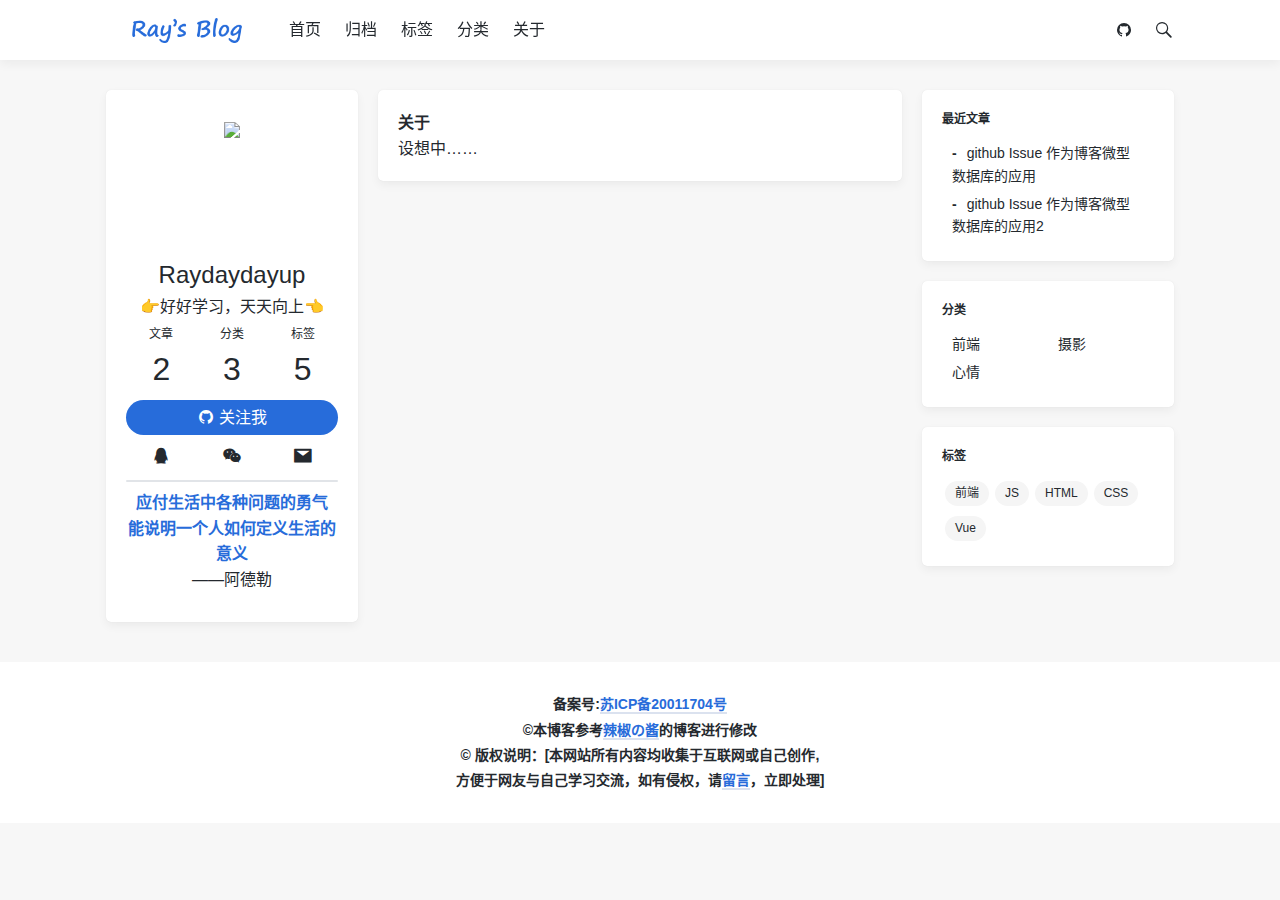
==== commit a8dbf064: "动态的优化commonFunction" ====
--- a/about.html
+++ b/about.html
@@ -14,6 +14,7 @@
   <link rel="stylesheet" href="./css/archive.css">
   <script src="./js/rem.js"></script>
   <script src="./js/element.js"></script>
+  <script src="./js/commonFunction.js"></script>
 </head>
 
 <body>
@@ -80,6 +81,7 @@
         <div class="card-container">
           <div class="card-content">
             <h4>关于</h4>
+            <p>设想中……</p>
             <!-- <img src="./images/slider1.jpg" alt=""> -->
           </div>
         </div>
@@ -100,7 +102,7 @@
       </div>
     </div>
   </div>
-  <script src="./js//loadScript.js"></script>
+  <script src="./js/main.js"></script>
   <script src="./js/fixed.js"></script>
 </body>
 
--- a/css/base.css
+++ b/css/base.css
@@ -278,12 +278,14 @@
 .personal-info .words p:not(:last-child) {
   color: #276cda;
 }
-.category-card h6 {
+.category-card h6,
+.category-card h4 {
   margin-bottom: 0.1rem;
 }
 .category-card a {
   font-size: 0.14rem;
-  display: block;
+  display: inline-block;
+  width: 50%;
   padding: 0.03rem 0.1rem;
   color: #24292e;
   border-bottom: none;
@@ -292,7 +294,8 @@
   color: #286cda;
   background-color: #f5f5f5;
 }
-.tags-card h6 {
+.tags-card h6,
+.tags-card h4 {
   margin-bottom: 0.1rem;
 }
 .tags-card a {
@@ -307,6 +310,10 @@
 }
 .tags-card a:hover {
   color: #286cda;
+}
+.recent-articles a {
+  display: block;
+  width: 100%;
 }
 .recent-articles a::before {
   content: "-";
--- a/css/archive.css
+++ b/css/archive.css
@@ -2,7 +2,7 @@
  * @Author       : Ray
  * @Date         : 2020-04-16 07:38:54
  * @LastEditors  : Ray
- * @LastEditTime : 2020-04-16 08:44:15
+ * @LastEditTime : 2020-04-28 20:20:46
  * @FilePath     : \myblog\less\archive.less
  * @Description  : file content
  */
@@ -31,9 +31,6 @@
   color: #fff;
   border-radius: 0.03rem;
 }
-.recent-articles.archive a {
-  margin-left: 3em;
-}
 .recent-articles.archive a .time {
   font-size: 0.12rem;
   margin-right: 0.1rem;
